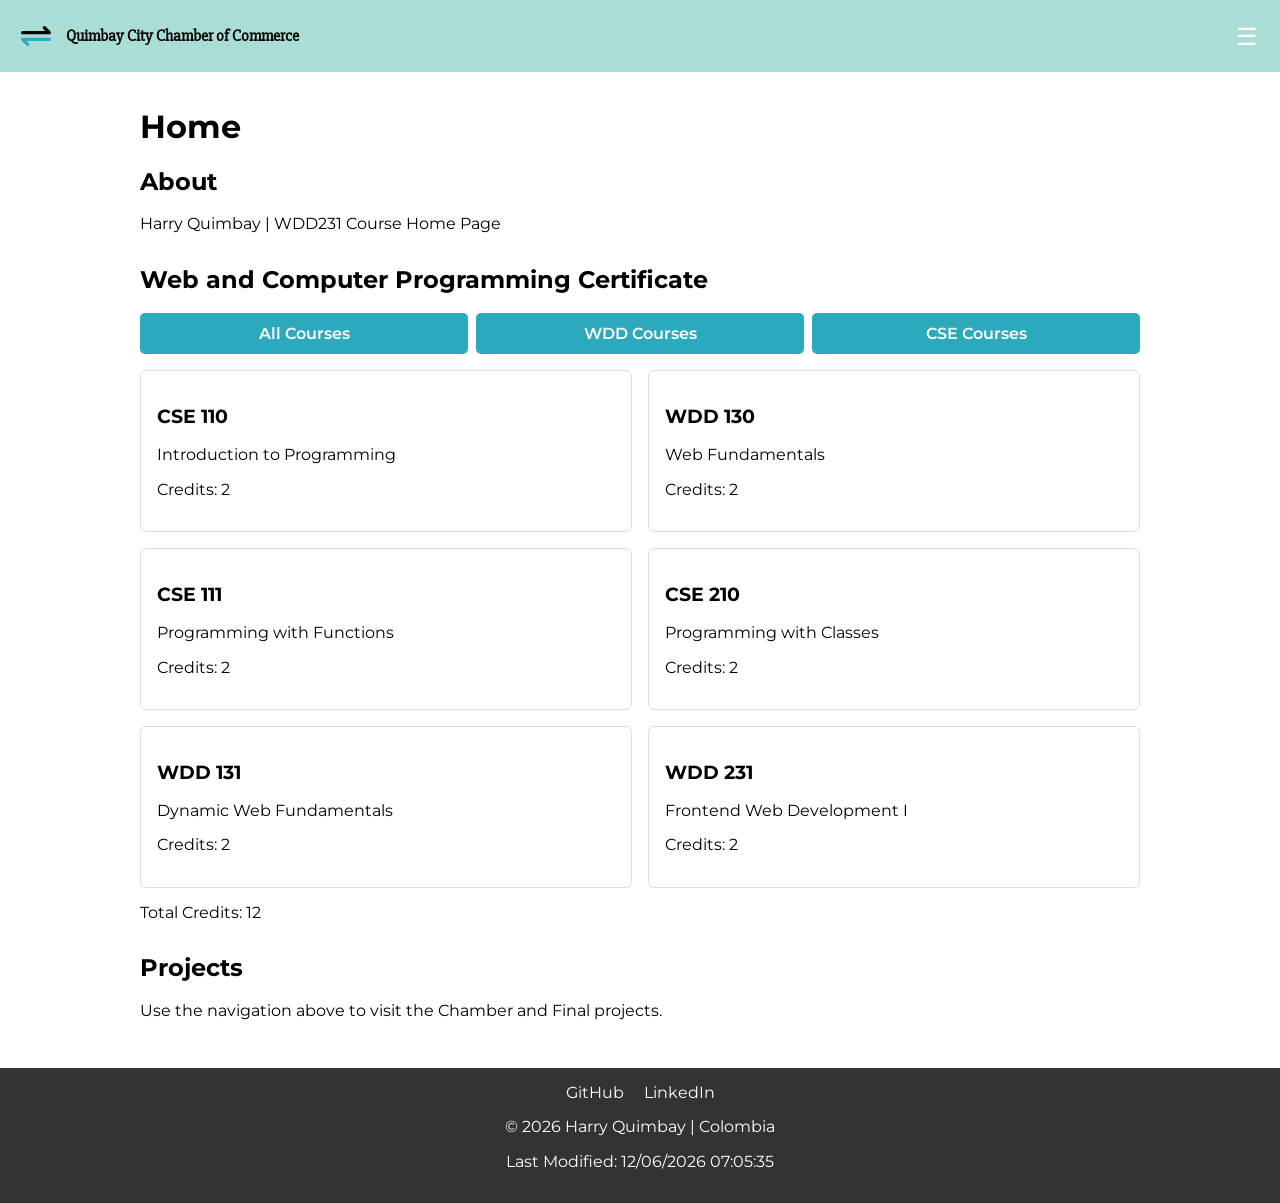
==== chamber/index.html @ 10c4cf37 "folder name" ====
<!DOCTYPE html>
<html lang="en">
<head>

<meta charset="UTF-8">
<meta name="viewport" content="width=device-width, initial-scale=1.0">

<title>WDD231 | Harry Quimbay</title>
<meta name="description" content="WDD231 Course Home Page">
<meta name="author" content="Harry Quimbay">

<link rel="stylesheet" href="styles/normalize.css">
<link rel="stylesheet" href="styles/small.css">
<link rel="stylesheet" href="styles/larger.css">

<link href="https://fonts.googleapis.com/css2?family=Montserrat:wght@400;600&family=Slabo+27px&display=swap" rel="stylesheet">

<script src="scripts/navigation.js" defer></script>
<script src="scripts/date.js" defer></script>
<script src="scripts/course.js" defer></script>

</head>

<body>

<header>

<div class="logo-title">
<img src="images/exchange_logo.svg" alt="Quimbay City Chamber of Commerce" class="logo">
<span>Quimbay City Chamber of Commerce</span>
</div>

<button id="menu" aria-label="Open navigation menu" aria-expanded="false">☰</button>

</header>

<nav id="nav-menu">
    <a href="index.html" class="active">Home</a>
    <a href="chamber/index.html">Chamber</a>
    <a href="final/index.html">Final</a>
</nav>

<main>

<h1>Home</h1>

<section>
<h2>About</h2>
<p>Harry Quimbay | WDD231 Course Home Page</p>
</section>

<section>

<h2>Web and Computer Programming Certificate</h2>

<div class="filters">
<button id="all">All Courses</button>
<button id="wdd">WDD Courses</button>
<button id="cse">CSE Courses</button>
</div>

<div id="course-container"></div>

<p>Total Credits: <span id="total-credits"></span></p>

</section>

<section>

<h2>Projects</h2>
<p>Use the navigation above to visit the Chamber and Final projects.</p>

</section>

</main>

<footer>

<div class="social">

<a href="https://github.com/harryquimbay/wdd231.git" aria-label="Visit my GitHub profile">GitHub</a>
<a href="www.linkedin.com/in/harry-quimbay-37b5351aa" aria-label="Visit my LinkedIn profile">LinkedIn</a>


</div>

<p>© <span id="year"></span> Harry Quimbay | Colombia</p>

<p id="lastModified"></p>

</footer>

</body>
</html>
---- chamber/styles/small.css ----
:root {

--primary-color: #2ca9bc;
--secondary-color: #a9ddd6;
--dark-color: #000000;

--white: #ffffff;
--light-gray: #f4f4f4;
--medium-gray: #6b6b6b;
--dark-gray: #333333;

--background-light: #ffffff;
--background-soft: #f4f4f4;
--background-accent: #a9ddd6;

--text-primary: #000000;
--text-secondary: #333333;
--text-light: #ffffff;

--button-primary: #2ca9bc;
--button-hover: #2393a3;

--border-color: #dddddd;

}


body {
font-family: "Montserrat", sans-serif;
margin: 0;
background: var(--background-light);
color: var(--text-primary);
}

header {
display: flex;
justify-content: space-between;
align-items: center;
padding: 1rem;
background: var(--secondary-color);
color: white;
}

.logo-title {
display: flex;
align-items: center;
gap: 10px;
font-family: "Slabo 27px", serif;
}

.logo-title span {
color: var(--text-primary);
font-weight: 600;
}

.logo {
width: 40px;
}

#menu {
font-size: 1.5rem;
background: none;
border: none;
color: white;
cursor: pointer;
}

nav {
display: none;
flex-direction: column;
background: var(--primary-color);
}

.open {
display: flex;
}

nav a {
padding: 1rem;
text-decoration: none;
color: black;
}

nav a.active {
    background: var(--primary-color);
    color: var(--text-light);
    font-weight: 600;
}

nav a:hover {
background: var(--primary-color);
color: white;
}

.open {
display: flex;
}

main {
padding: 1rem;
}

section {
margin-bottom: 2rem;
}

.filters {
    display: grid;
    grid-template-columns: repeat(3, 1fr);
    gap: 0.5rem;
    margin: 1rem 0;
}

.filters button {
    width: 100%;
    padding: 0.7rem;
    border: none;
    background: var(--primary-color);
    color: var(--text-light);
    cursor: pointer;
    border-radius: 5px;
    font-weight: 600;
}

.filters button:hover {
background: var(--button-hover);
}

.course-card {
    padding: 1rem;
    border: 1px solid var(--border-color);
    border-radius: 6px;
    background: var(--white);
}

.completed {
background: var(--secondary-color);
}

#course-container {
    display: grid;
    grid-template-columns: 1fr;
    gap: 1rem;
}

footer {
text-align: center;
padding: 1rem;
background: var(--dark-gray);
color: white;
}

a:focus,
button:focus {
    outline: 3px solid var(--primary-color);
    outline-offset: 3px;
}


.social a {
margin: 0 .5rem;
color: white;
text-decoration: none;
}
---- chamber/styles/larger.css ----
@media (min-width: 640px) {


main {
    max-width: 1000px;
    margin: auto;
}

#course-container {
    grid-template-columns: repeat(2, 1fr);
    }
}
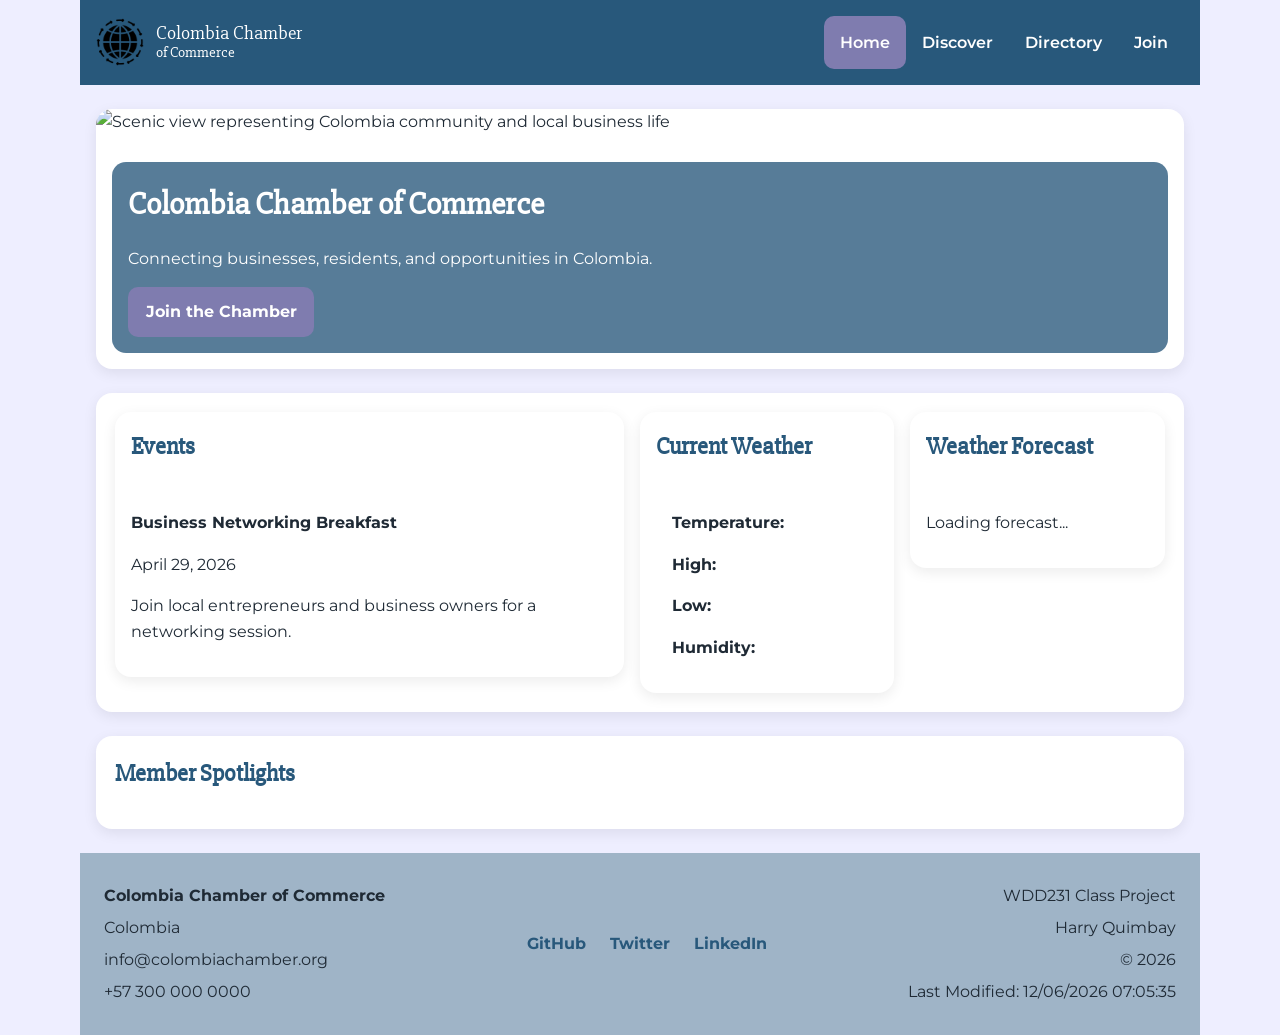
==== commit 099b7e97: "thankyou" ====
--- a/chamber/index.html
+++ b/chamber/index.html
@@ -1,94 +1,125 @@
 <!DOCTYPE html>
 <html lang="en">
 <head>
+    <meta charset="UTF-8">
+    <meta name="viewport" content="width=device-width, initial-scale=1.0">
+    <title>Quimbay Chamber | Home</title>
+    <meta name="description" content="Colombia Chamber of Commerce home page with local events, weather, and business spotlights.">
+    <meta name="author" content="Harry Quimbay">
 
-<meta charset="UTF-8">
-<meta name="viewport" content="width=device-width, initial-scale=1.0">
+    <meta property="og:title" content="Colombia Chamber of Commerce">
+    <meta property="og:description" content="Supporting local business and community growth in Quimbay.">
+    <meta property="og:image" content="images/social-preview.webp">
+    <meta property="og:url" content="https://harryquimbay.github.io/wdd231/chamber/index.html">
 
-<title>WDD231 | Harry Quimbay</title>
-<meta name="description" content="WDD231 Course Home Page">
-<meta name="author" content="Harry Quimbay">
+    <link rel="icon" href="images/favicon.ico">
 
-<link rel="stylesheet" href="styles/normalize.css">
-<link rel="stylesheet" href="styles/small.css">
-<link rel="stylesheet" href="styles/larger.css">
+    <link rel="preconnect" href="https://fonts.googleapis.com">
+    <link rel="preconnect" href="https://fonts.gstatic.com" crossorigin>
+    <link href="https://fonts.googleapis.com/css2?family=Montserrat:wght@400;500;600;700&family=Slabo+27px&display=swap" rel="stylesheet">
 
-<link href="https://fonts.googleapis.com/css2?family=Montserrat:wght@400;600&family=Slabo+27px&display=swap" rel="stylesheet">
+    <link rel="stylesheet" href="styles/chamber-small.css">
+    <link rel="stylesheet" href="styles/chamber-large.css">
 
-<script src="scripts/navigation.js" defer></script>
-<script src="scripts/date.js" defer></script>
-<script src="scripts/course.js" defer></script>
+    <script src="scripts/chamber-navigation.js" defer></script>
+    <script type="module" src="scripts/home.mjs"></script>
+</head>
+<body>
+    <header>
+        <div class="brand">
+            <img src="images/transformacion.webp" alt="Colombia Chamber logo" width="48" height="48">
+            <div class="brand-text">
+                <span class="brand-name">Colombia Chamber</span>
+                <span class="brand-subtitle">of Commerce</span>
+            </div>
+        </div>
 
-</head>
+    <button id="menuButton" aria-label="Open menu"></button>
 
-<body>
-
-<header>
-
-<div class="logo-title">
-<img src="images/exchange_logo.svg" alt="Quimbay City Chamber of Commerce" class="logo">
-<span>Quimbay City Chamber of Commerce</span>
-</div>
-
-<button id="menu" aria-label="Open navigation menu" aria-expanded="false">☰</button>
-
+    <nav id="navMenu">
+        <a href="index.html" class="active">Home</a>
+        <a href="discover.html">Discover</a>
+        <a href="directory.html">Directory</a>
+        <a href="join.html">Join</a>
+    </nav>
 </header>
 
-<nav id="nav-menu">
-    <a href="index.html" class="active">Home</a>
-    <a href="chamber/index.html">Chamber</a>
-    <a href="final/index.html">Final</a>
-</nav>
-
 <main>
-
-<h1>Home</h1>
-
-<section>
-<h2>About</h2>
-<p>Harry Quimbay | WDD231 Course Home Page</p>
+    <section class="hero">
+        <picture>
+            <source media="(min-width: 900px)" srcset="images/colom_market.webp">
+            <source media="(min-width: 600px)" srcset="images/colom_market.webp">
+            <img src="images/colom_market.webp" alt="Scenic view representing Colombia community and local business life">
+        </picture>
+        <div class="hero-content">
+            <h1>Colombia Chamber of Commerce</h1>
+            <p>Connecting businesses, residents, and opportunities in Colombia.</p>
+            <a class="cta-button" href="join.html">Join the Chamber</a>
+        </div>
 </section>
 
-<section>
+    <section class="home-grid">
+        <section class="panel">
+            <h2>Events</h2>
+            <div class="panel-body">
+                <p><strong>Business Networking Breakfast</strong></p>
+                <p>April 29, 2026</p>
+                <p>Join local entrepreneurs and business owners for a networking session.</p>
+            </div>
+        </section>
 
-<h2>Web and Computer Programming Certificate</h2>
+    <section class="panel weather-panel">
+        <h2>Current Weather</h2>
+        <div class="panel-body weather-current">
+            <figure>
+                <img id="weather-icon" src="" alt="">
+                <figcaption id="weather-desc"></figcaption>
+            </figure>
+            <div>
+                <p><strong>Temperature:</strong> <span id="current-temp"></span></p>
+                <p><strong>High:</strong> <span id="high-temp"></span></p>
+                <p><strong>Low:</strong> <span id="low-temp"></span></p>
+                <p><strong>Humidity:</strong> <span id="humidity"></span></p>
+            </div>
+        </div>
+    </section>
 
-<div class="filters">
-<button id="all">All Courses</button>
-<button id="wdd">WDD Courses</button>
-<button id="cse">CSE Courses</button>
-</div>
+        <section class="panel">
+            <h2>Weather Forecast</h2>
+            <div class="panel-body" id="forecast">
+                <p>Loading forecast...</p>
+            </div>
+        </section>
+    </section>
 
-<div id="course-container"></div>
-
-<p>Total Credits: <span id="total-credits"></span></p>
-
-</section>
-
-<section>
-
-<h2>Projects</h2>
-<p>Use the navigation above to visit the Chamber and Final projects.</p>
-
-</section>
-
+    <section class="spotlights-section">
+        <h2>Member Spotlights</h2>
+        <div id="spotlights" class="spotlights-grid"></div>
+    </section>
 </main>
 
 <footer>
+    <div class="footer-container">
+        <div class="footer-left">
+            <p><strong>Colombia Chamber of Commerce</strong></p>
+            <p>Colombia</p>
+            <p>info@colombiachamber.org</p>
+            <p>+57 300 000 0000</p>
+    </div>
 
-<div class="social">
+    <div class="footer-center">
+        <a href="https://github.com/harryquimbay/wdd231/tree/main/chamber" target="_blank" rel="noopener">GitHub</a>
+        <a href="https://twitter.com" target="_blank" rel="noopener">Twitter</a>
+        <a href="https://www.linkedin.com/in/harry-quimbay-37b5351aa" target="_blank" rel="noopener">LinkedIn</a>
+    </div>
 
-<a href="https://github.com/harryquimbay/wdd231.git" aria-label="Visit my GitHub profile">GitHub</a>
-<a href="www.linkedin.com/in/harry-quimbay-37b5351aa" aria-label="Visit my LinkedIn profile">LinkedIn</a>
-
-
-</div>
-
-<p>© <span id="year"></span> Harry Quimbay | Colombia</p>
-
-<p id="lastModified"></p>
-
+        <div class="footer-right">
+            <p>WDD231 Class Project</p>
+            <p>Harry Quimbay</p>
+            <p>&copy; <span id="currentyear"></span></p>
+            <p id="lastModified"></p>
+        </div>
+    </div>
 </footer>
-
 </body>
 </html>
--- a/chamber/styles/chamber-small.css
+++ b/chamber/styles/chamber-small.css
@@ -0,0 +1,600 @@
+:root {
+    --lavender: #EEEEFF;
+    --lavender-grey: #7F7CAF;
+    --powder-blue: #9FB4C7;
+    --baltic-blue: #28587B;
+    --muted-teal: #9FB798;
+    --white: #ffffff;
+    --text-dark: #1f2a35;
+    --shadow: 0 4px 14px rgba(0, 0, 0, 0.08);
+
+    --heading-font: "Slabo 27px", serif;
+    --body-font: "Montserrat", sans-serif;
+}
+
+* {
+    box-sizing: border-box;
+}
+
+html {
+    -webkit-text-size-adjust: 100%;
+}
+
+body {
+    margin: 0;
+    font-family: var(--body-font);
+    background-color: var(--lavender);
+    color: var(--text-dark);
+    line-height: 1.6;
+}
+
+img {
+    display: block;
+    max-width: 100%;
+    height: auto;
+}
+
+header,
+main,
+footer {
+    width: min(100%, 1120px);
+    margin: 0 auto;
+    padding: 1rem;
+}
+
+header {
+    background-color: var(--baltic-blue);
+    color: var(--white);
+    display: grid;
+    grid-template-columns: 1fr auto;
+    align-items: center;
+    gap: 1rem;
+}
+
+.brand {
+    display: flex;
+    align-items: center;
+    gap: 0.75rem;
+}
+
+.brand img {
+    width: 48px;
+    height: 48px;
+    object-fit: contain;
+}
+
+.brand-text {
+    display: flex;
+    flex-direction: column;
+    line-height: 1.1;
+}
+
+.brand-name,
+.brand-subtitle {
+    font-family: var(--heading-font);
+    color: var(--white);
+}
+
+.brand-name {
+    font-size: 1.2rem;
+}
+
+.brand-subtitle {
+    font-size: 0.95rem;
+}
+
+#menuButton {
+    background: none;
+    border: none;
+    color: var(--white);
+    font-size: 2rem;
+    cursor: pointer;
+    padding: 0.25rem 0.5rem;
+}
+
+#menuButton::before {
+    content: "\2630";
+}
+
+#menuButton.open::before {
+    content: "\00D7";
+}
+
+nav {
+    grid-column: 1 / -1;
+    display: none;
+    flex-direction: column;
+}
+
+nav.open {
+    display: flex;
+}
+
+nav a {
+    text-decoration: none;
+    color: var(--white);
+    padding: 0.85rem 1rem;
+    border-top: 1px solid rgba(255, 255, 255, 0.15);
+    font-weight: 600;
+}
+
+nav a:hover,
+nav a.active {
+    background-color: var(--lavender-grey);
+}
+
+main {
+    display: grid;
+    gap: 1.5rem;
+    padding-top: 1.5rem;
+    padding-bottom: 1.5rem;
+}
+
+h1,
+h2,
+h3 {
+    font-family: var(--heading-font);
+    margin-top: 0;
+    color: var(--baltic-blue);
+}
+
+h1 {
+    font-size: 2rem;
+    margin-bottom: 0;
+}
+
+section {
+    background-color: var(--white);
+    border-radius: 16px;
+    padding: 1.2rem;
+    box-shadow: var(--shadow);
+}
+
+.directory-controls,
+.intro-card,
+.directory-section {
+    background-color: var(--white);
+}
+
+.view-buttons {
+    display: flex;
+    flex-wrap: wrap;
+    gap: 0.75rem;
+    margin-top: 0.5rem;
+}
+
+.view-buttons button {
+    font-family: var(--body-font);
+    font-size: 0.95rem;
+    font-weight: 600;
+    padding: 0.75rem 1.1rem;
+    border: 2px solid var(--baltic-blue);
+    background-color: var(--lavender);
+    color: var(--baltic-blue);
+    border-radius: 12px;
+    cursor: pointer;
+    transition: 0.2s ease;
+}
+
+.view-buttons button:hover,
+.view-buttons button.active {
+    background-color: var(--baltic-blue);
+    color: var(--white);
+}
+
+.members-grid {
+    display: grid;
+    grid-template-columns: 1fr;
+    gap: 1rem;
+}
+
+.member-card {
+    background-color: var(--white);
+    border-radius: 14px;
+    box-shadow: var(--shadow);
+    border-top: 7px solid var(--baltic-blue);
+    overflow: hidden;
+    text-align: center;
+    padding: 1rem;
+}
+
+.member-card img {
+    width: 120px;
+    height: 120px;
+    object-fit: contain;
+    margin: 0 auto 1rem;
+    background-color: var(--lavender);
+    border-radius: 12px;
+    padding: 0.5rem;
+}
+
+.member-card h3 {
+    margin-bottom: 0.5rem;
+    font-size: 1.45rem;
+}
+
+.member-card p {
+    margin: 0.35rem 0;
+}
+
+.member-card a {
+    color: var(--baltic-blue);
+    font-weight: 600;
+    word-break: break-word;
+}
+
+.members-list {
+    display: grid;
+    gap: 1rem;
+}
+
+.members-list .member-card {
+    text-align: left;
+}
+
+.members-list .member-card img {
+    margin: 0 0 1rem 0;
+}
+
+footer {
+    background-color: var(--powder-blue);
+    color: var(--text-dark);
+}
+
+.footer-top {
+    display: grid;
+    gap: 1rem;
+    margin-bottom: 1rem;
+}
+
+.socials {
+    display: flex;
+    justify-content: center;
+    flex-wrap: wrap;
+    gap: 1rem;
+}
+
+.socials a {
+    text-decoration: none;
+    color: var(--baltic-blue);
+    font-weight: 600;
+}
+
+.socials a:hover {
+    color: var(--lavender-grey);
+}
+
+footer p {
+    margin: 0.4rem 0;
+}
+
+.visually-hidden {
+    position: absolute;
+    width: 1px;
+    height: 1px;
+    padding: 0;
+    margin: -1px;
+    overflow: hidden;
+    clip: rect(0, 0, 0, 0);
+    white-space: nowrap;
+    border: 0;
+}
+
+
+
+/*footer*/
+
+
+footer {
+    background-color: var(--powder-blue);
+    padding: 1.5rem;
+}
+
+.footer-container {
+    display: flex;
+    flex-direction: column;
+    gap: 1.5rem;
+    text-align: center;
+}
+
+/* Center icons */
+.footer-center {
+    display: flex;
+    justify-content: center;
+    gap: 1.5rem;
+}
+
+.footer-center a {
+    text-decoration: none;
+    font-weight: bold;
+    color: var(--baltic-blue);
+}
+
+/* Desktop layout */
+@media (min-width: 768px) {
+    .footer-container {
+        flex-direction: row;
+        justify-content: space-between;
+        align-items: center;
+        text-align: left;
+}
+
+.footer-center {
+    justify-content: center;
+}
+
+.footer-right {
+    text-align: right;
+    }
+}
+
+
+
+
+
+
+.hero {
+    position: relative;
+    overflow: hidden;
+    padding: 0;
+}
+
+.hero img {
+    width: 100%;
+    min-height: 260px;
+    object-fit: cover;
+}
+
+.hero-content {
+    position: absolute;
+    inset: auto 1rem 1rem 1rem;
+    background: rgba(40, 88, 123, 0.78);
+    color: white;
+    padding: 1rem;
+    border-radius: 14px;
+}
+
+.hero-content h1 {
+    color: white;
+    margin-bottom: 0.5rem;
+}
+
+.cta-button {
+    display: inline-block;
+    text-decoration: none;
+    background-color: var(--lavender-grey);
+    color: white;
+    padding: 0.75rem 1.1rem;
+    border-radius: 10px;
+    font-weight: 700;
+}
+
+.home-grid,
+.discover-grid,
+.join-grid,
+.spotlights-grid {
+    display: grid;
+    gap: 1rem;
+}
+
+.panel {
+    background-color: var(--white);
+    border-radius: 16px;
+    padding: 1rem;
+    box-shadow: var(--shadow);
+}
+
+.panel-body {
+    padding-top: 0.5rem;
+}
+
+.weather-current {
+    display: grid;
+    gap: 1rem;
+}
+
+.weather-current figure {
+    margin: 0;
+    text-align: center;
+}
+
+.spotlights-section h2 {
+    margin-bottom: 1rem;
+}
+
+.discover-gallery {
+    display: grid;
+    gap: 1rem;
+}
+
+.discover-gallery figure {
+    margin: 0;
+    background-color: var(--white);
+    border-radius: 14px;
+    overflow: hidden;
+    box-shadow: var(--shadow);
+}
+
+.discover-gallery figcaption {
+    padding: 0.75rem 1rem;
+    font-weight: 600;
+}
+
+.visit-message {
+    background-color: var(--muted-teal);
+}
+
+.join-form {
+    display: grid;
+    gap: 1rem;
+}
+
+.join-form label {
+    display: grid;
+    gap: 0.35rem;
+    font-weight: 600;
+}
+
+.join-form input,
+.join-form select,
+.join-form textarea {
+    width: 100%;
+    padding: 0.75rem;
+    border: 1px solid var(--powder-blue);
+    border-radius: 10px;
+    font: inherit;
+}
+
+.join-form input[type="submit"] {
+    background-color: var(--baltic-blue);
+    color: white;
+    border: none;
+    cursor: pointer;
+    font-weight: 700;
+}
+
+.join-form input[type="submit"]:hover {
+    background-color: var(--lavender-grey);
+}
+
+
+
+
+
+.join-layout {
+    display: grid;
+    gap: 1.5rem;
+}
+
+.join-form-section,
+.membership-cards,
+.thankyou-panel {
+    background-color: var(--white);
+    border-radius: 16px;
+    padding: 1.25rem;
+    box-shadow: var(--shadow);
+}
+
+.join-form {
+    display: grid;
+    gap: 1rem;
+}
+
+.join-form label {
+    display: grid;
+    gap: 0.35rem;
+    font-weight: 600;
+}
+
+.join-form input,
+.join-form select,
+.join-form textarea {
+    width: 100%;
+    padding: 0.8rem;
+    border: 1px solid var(--powder-blue);
+    border-radius: 10px;
+    font: inherit;
+}
+
+.join-form input[type="submit"] {
+    background-color: var(--baltic-blue);
+    color: var(--white);
+    border: none;
+    cursor: pointer;
+    font-weight: 700;
+}
+
+.join-form input[type="submit"]:hover {
+    background-color: var(--lavender-grey);
+}
+
+.membership-cards {
+    display: grid;
+    gap: 1rem;
+}
+
+.membership-card {
+    background-color: var(--lavender);
+    border-left: 6px solid var(--baltic-blue);
+    border-radius: 12px;
+    padding: 1rem;
+}
+
+.membership-card h3 {
+    margin-bottom: 0.5rem;
+}
+
+.modal-link {
+    margin-top: 0.5rem;
+    background-color: var(--baltic-blue);
+    color: var(--white);
+    border: none;
+    border-radius: 10px;
+    padding: 0.7rem 1rem;
+    cursor: pointer;
+    font: inherit;
+    font-weight: 600;
+}
+
+.modal-link:hover,
+.close-modal:hover {
+    background-color: var(--lavender-grey);
+}
+
+.card-animate {
+    opacity: 0;
+    transform: translateY(20px);
+    animation: fadeInUp 0.8s ease forwards;
+}
+
+.card-animate:nth-of-type(1) {
+    animation-delay: 0.1s;
+}
+
+.card-animate:nth-of-type(2) {
+    animation-delay: 0.25s;
+}
+
+.card-animate:nth-of-type(3) {
+    animation-delay: 0.4s;
+}
+
+.card-animate:nth-of-type(4) {
+    animation-delay: 0.55s;
+}
+
+@keyframes fadeInUp {
+    to {
+        opacity: 1;
+        transform: translateY(0);
+    }
+}
+
+dialog {
+    border: none;
+    border-radius: 14px;
+    padding: 1.5rem;
+    max-width: 500px;
+    width: 90%;
+    box-shadow: var(--shadow);
+}
+
+dialog::backdrop {
+    background: rgba(0, 0, 0, 0.45);
+}
+
+.close-modal {
+    margin-top: 1rem;
+    background-color: var(--baltic-blue);
+    color: var(--white);
+    border: none;
+    border-radius: 10px;
+    padding: 0.7rem 1rem;
+    cursor: pointer;
+}
+
+.submitted-info {
+    margin: 1.5rem 0;
+    display: grid;
+    gap: 0.5rem;
+}
--- a/chamber/styles/chamber-large.css
+++ b/chamber/styles/chamber-large.css
@@ -0,0 +1,90 @@
+@media (min-width: 700px) {
+    #menuButton {
+        display: none;
+}
+
+nav {
+    display: flex;
+    flex-direction: row;
+    justify-content: flex-end;
+    grid-column: auto;
+}
+
+nav a {
+    border-top: none;
+    border-radius: 10px;
+}
+
+.members-grid {
+    grid-template-columns: repeat(2, 1fr);
+}
+
+.footer-top {
+    grid-template-columns: 1fr 1fr;
+    align-items: center;
+    }
+}
+
+@media (min-width: 1000px) {
+    header {
+        grid-template-columns: auto 1fr;
+}
+
+.members-grid {
+    grid-template-columns: repeat(3, 1fr);
+}
+
+.members-list .member-card {
+    display: grid;
+    grid-template-columns: 160px 1fr;
+    gap: 1rem;
+    align-items: center;
+}
+
+.members-list .member-card img {
+    width: 140px;
+    height: 140px;
+    margin: 0;
+    }
+}
+
+
+
+
+@media (min-width: 800px) {
+    .home-grid {
+    grid-template-columns: 2fr 1fr 1fr;
+    align-items: start;
+}
+
+    .spotlights-grid,
+    .discover-grid,
+    .join-grid {
+        grid-template-columns: repeat(2, 1fr);
+}
+
+    .weather-current {
+        grid-template-columns: auto 1fr;
+        align-items: center;
+    }
+}
+
+@media (min-width: 1100px) {
+    .spotlights-grid {
+        grid-template-columns: repeat(3, 1fr);
+    }
+
+.discover-gallery {
+    grid-template-columns: repeat(2, 1fr);
+    }
+}
+
+
+
+
+@media (min-width: 900px) {
+    .join-layout {
+        grid-template-columns: 2fr 1fr;
+        align-items: start;
+    }
+}
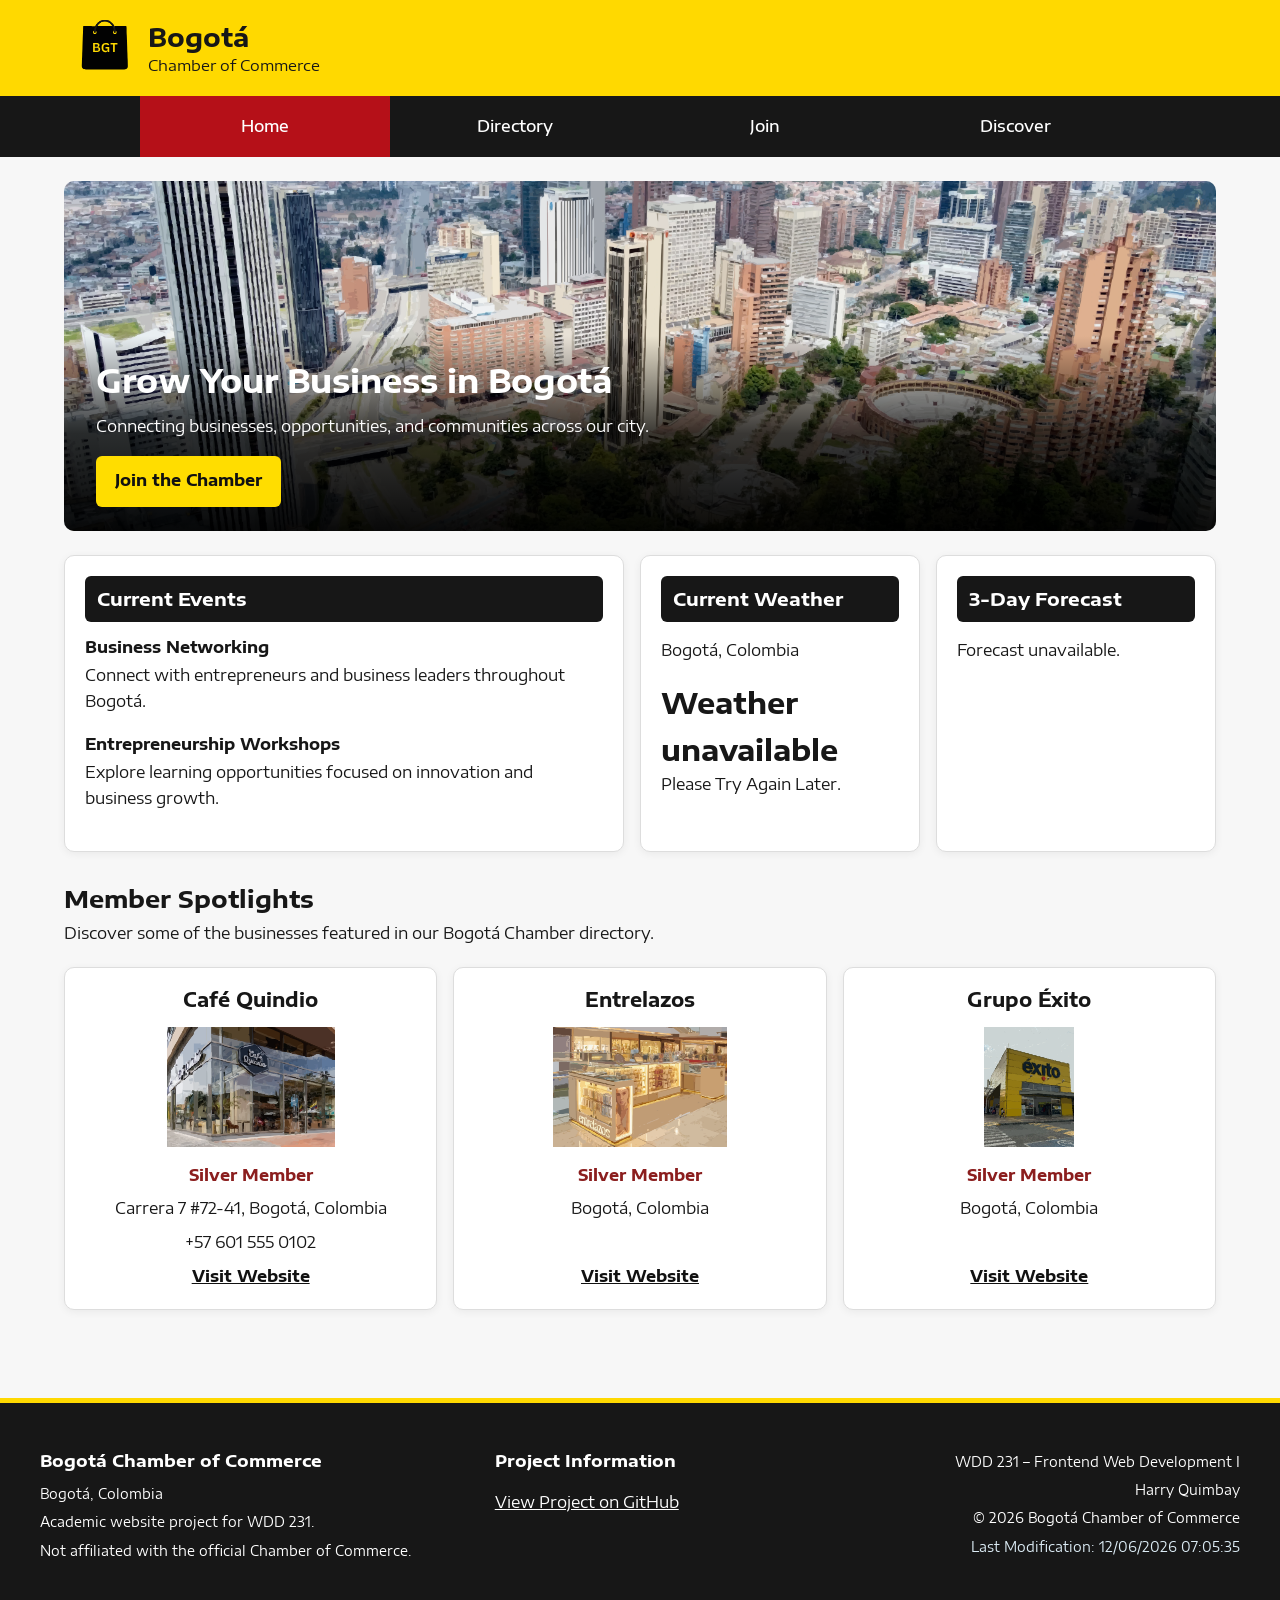
==== commit 943fac80: "Complete w3 fix foler" ====
--- a/chamber/index.html
+++ b/chamber/index.html
@@ -1,125 +1,203 @@
+
 <!DOCTYPE html>
 <html lang="en">
 <head>
     <meta charset="UTF-8">
     <meta name="viewport" content="width=device-width, initial-scale=1.0">
-    <title>Quimbay Chamber | Home</title>
-    <meta name="description" content="Colombia Chamber of Commerce home page with local events, weather, and business spotlights.">
+
+    <title>Home | Bogotá Chamber of Commerce</title>
+
+    <meta name="description"
+            content="Explore the Bogotá Chamber of Commerce student project. Discover local businesses, events, weather, and membership opportunities.">
     <meta name="author" content="Harry Quimbay">
 
-    <meta property="og:title" content="Colombia Chamber of Commerce">
-    <meta property="og:description" content="Supporting local business and community growth in Quimbay.">
-    <meta property="og:image" content="images/social-preview.webp">
-    <meta property="og:url" content="https://harryquimbay.github.io/wdd231/chamber/index.html">
-
-    <link rel="icon" href="images/favicon.ico">
+    <meta property="og:title"
+            content="Home | Bogotá Chamber of Commerce">
+    <meta property="og:type" content="website">
+    <meta property="og:description"
+            content="Connect with Bogotá businesses, discover events, and explore membership opportunities.">
+    <meta property="og:image"
+            content="https://harryquimbay.github.io/wdd231/chamber/images/bogota-og.jpg">
+    <meta property="og:url"
+            content="https://harryquimbay.github.io/wdd231/chamber/index.html">
+
+    <link rel="icon"
+            href="images/bgt_favicon.svg"
+            type="image/svg+xml">
 
     <link rel="preconnect" href="https://fonts.googleapis.com">
-    <link rel="preconnect" href="https://fonts.gstatic.com" crossorigin>
-    <link href="https://fonts.googleapis.com/css2?family=Montserrat:wght@400;500;600;700&family=Slabo+27px&display=swap" rel="stylesheet">
-
-    <link rel="stylesheet" href="styles/chamber-small.css">
-    <link rel="stylesheet" href="styles/chamber-large.css">
-
-    <script src="scripts/chamber-navigation.js" defer></script>
-    <script type="module" src="scripts/home.mjs"></script>
+    <link rel="preconnect"
+            href="https://fonts.gstatic.com"
+            crossorigin>
+    <link href="https://fonts.googleapis.com/css2?family=Encode+Sans+Expanded:wght@400;500;600;700&amp;display=swap"
+            rel="stylesheet">
+
+    <link rel="stylesheet" href="styles/normalize.css">
+    <link rel="stylesheet" href="styles/small.css">
+    <link rel="stylesheet" href="styles/larger.css">
+
+    <script src="scripts/navigation.js" defer></script>
+    <script src="scripts/dates.js" defer></script>
+    <script src="scripts/weather.js" defer></script>
+    <script src="scripts/spotlights.js" defer></script>
 </head>
+
 <body>
-    <header>
-        <div class="brand">
-            <img src="images/transformacion.webp" alt="Colombia Chamber logo" width="48" height="48">
-            <div class="brand-text">
-                <span class="brand-name">Colombia Chamber</span>
-                <span class="brand-subtitle">of Commerce</span>
-            </div>
+    <header class="site-header">
+        <div class="header-content">
+            <a class="branding"
+                href="index.html"
+                aria-label="Bogotá Chamber of Commerce home">
+
+                <img src="images/bgt_logo.svg"
+                        alt="Bogotá Chamber of Commerce logo"
+                        width="60"
+                        height="60">
+
+                <span class="brand-text">
+                    <strong>Bogotá</strong>
+                    <span>Chamber of Commerce</span>
+                </span>
+            </a>
+
+            <button id="menu"
+                    type="button"
+                    aria-label="Open navigation menu"
+                    aria-expanded="false"
+                    aria-controls="navigation">
+                ☰
+            </button>
         </div>
 
-    <button id="menuButton" aria-label="Open menu"></button>
-
-    <nav id="navMenu">
-        <a href="index.html" class="active">Home</a>
-        <a href="discover.html">Discover</a>
-        <a href="directory.html">Directory</a>
-        <a href="join.html">Join</a>
-    </nav>
-</header>
-
-<main>
-    <section class="hero">
-        <picture>
-            <source media="(min-width: 900px)" srcset="images/colom_market.webp">
-            <source media="(min-width: 600px)" srcset="images/colom_market.webp">
-            <img src="images/colom_market.webp" alt="Scenic view representing Colombia community and local business life">
-        </picture>
-        <div class="hero-content">
-            <h1>Colombia Chamber of Commerce</h1>
-            <p>Connecting businesses, residents, and opportunities in Colombia.</p>
-            <a class="cta-button" href="join.html">Join the Chamber</a>
+        <nav id="navigation" aria-label="Main navigation">
+            <a href="index.html"
+                class="active"
+                aria-current="page">Home</a>
+            <a href="directory.html">Directory</a>
+            <a href="join.html">Join</a>
+            <a href="discover.html">Discover</a>
+        </nav>
+    </header>
+
+    <main class="home-main">
+        <section class="hero" aria-label="Welcome to Bogotá">
+            <img src="images/bgta_hero.webp"
+                    alt="Panoramic view of Bogotá, Colombia"
+                    width="1200"
+                    height="600"
+                    fetchpriority="high">
+
+            <div class="hero-content">
+                <h1>Grow Your Business in Bogotá</h1>
+                <p>
+                    Connecting businesses, opportunities,
+                    and communities across our city.
+                </p>
+                <a href="join.html" class="hero-cta">
+                    Join the Chamber
+                </a>
+            </div>
+        </section>
+
+        <section class="home-information"
+                    aria-label="Chamber news and weather">
+
+            <div class="events-panel">
+                <h2>Current Events</h2>
+
+                <article class="event-item">
+                    <h3>Business Networking</h3>
+                    <p>
+                        Connect with entrepreneurs and business
+                        leaders throughout Bogotá.
+                    </p>
+                </article>
+
+                <article class="event-item">
+                    <h3>Entrepreneurship Workshops</h3>
+                    <p>
+                        Explore learning opportunities focused
+                        on innovation and business growth.
+                    </p>
+                </article>
+            </div>
+
+            <div class="weather-panel">
+                <h2>Current Weather</h2>
+                <p class="weather-location">Bogotá, Colombia</p>
+
+                <div class="current-weather">
+                    <img id="weather-icon"
+                            src="images/bgt_view.svg"
+                            alt=""
+                            width="64"
+                            height="64"
+                            hidden>
+
+                    <p id="current-temp">Loading weather...</p>
+                    <p id="weather-description"></p>
+                </div>
+            </div>
+
+            <div class="forecast-panel">
+                <h2>3-Day Forecast</h2>
+
+                <div id="forecast">
+                    <p>Loading forecast...</p>
+                </div>
+            </div>
+        </section>
+
+        <section class="spotlights-section"
+                    aria-labelledby="spotlights-heading">
+
+            <h2 id="spotlights-heading">Member Spotlights</h2>
+
+            <p class="spotlights-intro">
+                Discover some of the businesses featured
+                in our Bogotá Chamber directory.
+            </p>
+
+            <div id="spotlights" class="spotlights-grid"
+                    aria-live="polite">
+                <p>Loading featured businesses...</p>
+            </div>
+        </section>
+    </main>
+
+    <footer class="site-footer">
+        <div class="footer-content">
+
+            <div class="footer-contact">
+                <h2>Bogotá Chamber of Commerce</h2>
+                <p>Bogotá, Colombia</p>
+                <p>Academic website project for WDD 231.</p>
+                <p>
+                    Not affiliated with the official
+                    Chamber of Commerce.
+                </p>
+            </div>
+
+            <div class="footer-social">
+                <h2>Project Information</h2>
+                <a href="https://github.com/harryquimbay/wdd231"
+                    target="_blank"
+                    rel="noopener noreferrer">
+                    View Project on GitHub
+                </a>
+            </div>
+
+            <div class="footer-development">
+                <p>WDD 231 – Frontend Web Development I</p>
+                <p>Harry Quimbay</p>
+                <p>
+                    &copy; <span id="currentyear"></span>
+                    Bogotá Chamber of Commerce
+                </p>
+                <p id="lastModified"></p>
+            </div>
         </div>
-</section>
-
-    <section class="home-grid">
-        <section class="panel">
-            <h2>Events</h2>
-            <div class="panel-body">
-                <p><strong>Business Networking Breakfast</strong></p>
-                <p>April 29, 2026</p>
-                <p>Join local entrepreneurs and business owners for a networking session.</p>
-            </div>
-        </section>
-
-    <section class="panel weather-panel">
-        <h2>Current Weather</h2>
-        <div class="panel-body weather-current">
-            <figure>
-                <img id="weather-icon" src="" alt="">
-                <figcaption id="weather-desc"></figcaption>
-            </figure>
-            <div>
-                <p><strong>Temperature:</strong> <span id="current-temp"></span></p>
-                <p><strong>High:</strong> <span id="high-temp"></span></p>
-                <p><strong>Low:</strong> <span id="low-temp"></span></p>
-                <p><strong>Humidity:</strong> <span id="humidity"></span></p>
-            </div>
-        </div>
-    </section>
-
-        <section class="panel">
-            <h2>Weather Forecast</h2>
-            <div class="panel-body" id="forecast">
-                <p>Loading forecast...</p>
-            </div>
-        </section>
-    </section>
-
-    <section class="spotlights-section">
-        <h2>Member Spotlights</h2>
-        <div id="spotlights" class="spotlights-grid"></div>
-    </section>
-</main>
-
-<footer>
-    <div class="footer-container">
-        <div class="footer-left">
-            <p><strong>Colombia Chamber of Commerce</strong></p>
-            <p>Colombia</p>
-            <p>info@colombiachamber.org</p>
-            <p>+57 300 000 0000</p>
-    </div>
-
-    <div class="footer-center">
-        <a href="https://github.com/harryquimbay/wdd231/tree/main/chamber" target="_blank" rel="noopener">GitHub</a>
-        <a href="https://twitter.com" target="_blank" rel="noopener">Twitter</a>
-        <a href="https://www.linkedin.com/in/harry-quimbay-37b5351aa" target="_blank" rel="noopener">LinkedIn</a>
-    </div>
-
-        <div class="footer-right">
-            <p>WDD231 Class Project</p>
-            <p>Harry Quimbay</p>
-            <p>&copy; <span id="currentyear"></span></p>
-            <p id="lastModified"></p>
-        </div>
-    </div>
-</footer>
+    </footer>
 </body>
-</html>+</html>
+
--- a/chamber/styles/small.css
+++ b/chamber/styles/small.css
@@ -0,0 +1,581 @@
+
+:root {
+    --primary: #171717;
+    --secondary: #b51018;
+    --bogota-red: #da121a;
+    --accent: #ffd900;
+    --bogota-blue: #0072bc;
+    --background: #f7f7f7;
+    --surface: #ffffff;
+    --text: #171717;
+    --muted: #444444;
+    --border: #d6d6d6;
+    --light-blue: #fff4c2;
+}
+
+body {
+    font-family: "Encode Sans Expanded", Arial, sans-serif;
+    background-color: var(--background);
+    color: var(--text);
+    line-height: 1.6;
+}
+
+.site-header {
+    background-color: var(--accent);
+    color: var(--text);
+}
+
+.header-content {
+    display: flex;
+    align-items: center;
+    justify-content: space-between;
+    gap: 1rem;
+    padding: 0.85rem 1rem;
+}
+
+.branding {
+    display: flex;
+    align-items: center;
+    gap: 0.75rem;
+    min-width: 0;
+    color: var(--text);
+    text-decoration: none;
+}
+
+.branding img {
+    display: block;
+    width: 48px;
+    height: 48px;
+    flex-shrink: 0;
+    object-fit: contain;
+}
+
+.brand-text {
+    display: flex;
+    flex-direction: column;
+    min-width: 0;
+    line-height: 1.3;
+}
+
+.brand-text strong {
+    font-size: clamp(1rem, 4vw, 1.25rem);
+    font-weight: 700;
+}
+
+.brand-text span {
+    font-size: clamp(0.65rem, 2.5vw, 0.85rem);
+}
+
+#menu {
+    display: block;
+    flex-shrink: 0;
+    padding: 0.35rem 0.7rem;
+    border: 1px solid var(--primary);
+    border-radius: 5px;
+    background-color: transparent;
+    color: var(--primary);
+    font-size: 1.5rem;
+    line-height: 1.3;
+}
+
+#menu:hover,
+#menu:focus-visible {
+    background-color: var(--primary);
+    color: var(--surface);
+}
+
+#navigation {
+    display: none;
+    flex-direction: column;
+    background-color: var(--primary);
+}
+
+#navigation.open {
+    display: flex;
+}
+
+#navigation a {
+    display: block;
+    padding: 0.9rem 1rem;
+    color: var(--surface);
+    text-align: center;
+    text-decoration: none;
+    font-weight: 500;
+}
+
+#navigation a:hover,
+#navigation a:focus-visible,
+#navigation a.active {
+    background-color: var(--secondary);
+    color: var(--surface);
+}
+
+main {
+    width: 100%;
+    max-width: 1200px;
+    margin: 0 auto;
+    padding: 1.5rem 1rem;
+}
+
+.directory-intro {
+    padding: 1.5rem;
+    border-radius: 8px;
+    background-color: var(--surface);
+    border-top: 5px solid var(--accent);
+    box-shadow: 0 2px 8px rgba(0, 0, 0, 0.06);
+}
+
+.directory-intro h1 {
+    margin-bottom: 0.75rem;
+    color: var(--primary);
+    font-size: clamp(1.6rem, 5vw, 2.3rem);
+}
+
+.directory-intro p {
+    max-width: 70ch;
+    color: var(--muted);
+}
+
+.directory-section {
+    margin-top: 1.5rem;
+}
+
+.directory-toolbar {
+    display: flex;
+    flex-direction: column;
+    align-items: flex-start;
+    gap: 1rem;
+    margin-bottom: 1.5rem;
+}
+
+.directory-toolbar h2 {
+    color: var(--primary);
+    font-size: 1.5rem;
+}
+
+.view-controls {
+    display: flex;
+    flex-wrap: wrap;
+    gap: 0.75rem;
+}
+
+.view-controls button {
+    padding: 0.7rem 1rem;
+    border: 2px solid var(--primary);
+    border-radius: 5px;
+    background-color: var(--surface);
+    color: var(--primary);
+    font-size: 0.9rem;
+    font-weight: 600;
+    transition: background-color 0.2s ease;
+}
+
+.view-controls button:hover,
+.view-controls button:focus-visible {
+    background-color: var(--light-blue);
+}
+
+.view-controls button[aria-pressed="true"] {
+    background-color: var(--primary);
+    color: var(--surface);
+}
+
+#members {
+    min-width: 0;
+}
+
+.members-grid {
+    display: grid;
+    grid-template-columns: minmax(0, 1fr);
+    gap: 1.25rem;
+}
+
+.member-card {
+    min-width: 0;
+    overflow: hidden;
+    border: 1px solid var(--border);
+    border-radius: 8px;
+    background-color: var(--surface);
+    box-shadow: 0 2px 8px rgba(0, 0, 0, 0.06);
+}
+
+.member-card img {
+    display: block;
+    width: 100%;
+    height: 180px;
+    object-fit: contain;
+    padding: 1rem;
+    background-color: var(--light-blue);
+}
+
+.member-info {
+    display: flex;
+    flex-direction: column;
+    gap: 0.6rem;
+    padding: 1.25rem;
+}
+
+.member-info h3 {
+    color: var(--primary);
+    font-size: 1.15rem;
+}
+
+.member-info p {
+    color: var(--muted);
+    font-size: 0.9rem;
+}
+
+.member-info a {
+    color: #a10d14;
+    font-weight: 600;
+    overflow-wrap: anywhere;
+    text-decoration: underline;
+}
+
+.member-info a:hover,
+.member-info a:focus-visible {
+    color: var(--primary);
+}
+
+.membership-level {
+    align-self: flex-start;
+    padding: 0.3rem 0.7rem;
+    border-radius: 4px;
+    background-color: var(--light-blue);
+    color: var(--primary);
+    font-size: 0.8rem;
+    font-weight: 700;
+}
+
+.membership-level.gold {
+    background-color: #f6e8b5;
+    color: #654700;
+}
+
+.membership-level.silver {
+    background-color: #e0e5eb;
+    color: #334155;
+}
+
+.membership-level.member {
+    background-color: #dcefe4;
+    color: #205339;
+}
+
+.members-list {
+    display: flex;
+    flex-direction: column;
+    gap: 0.75rem;
+}
+
+.members-list .member-card {
+    display: block;
+    padding: 0.25rem;
+}
+
+.members-list .member-card img {
+    display: none;
+}
+
+.members-list .member-info {
+    padding: 1rem;
+}
+
+.members-list .member-info h3 {
+    font-size: 1.05rem;
+}
+
+.site-footer {
+    margin-top: 2rem;
+    padding: 2rem 1rem;
+    background-color: var(--primary);
+    color: var(--surface);
+    border-top: 5px solid var(--accent);
+}
+
+.footer-content {
+    display: grid;
+    grid-template-columns: minmax(0, 1fr);
+    gap: 2rem;
+    max-width: 1200px;
+    margin: 0 auto;
+}
+
+.site-footer h2 {
+    margin-bottom: 0.75rem;
+    font-size: 1.05rem;
+}
+
+.site-footer p {
+    margin-bottom: 0.4rem;
+    font-size: 0.85rem;
+}
+
+.site-footer a {
+    color: var(--surface);
+    text-decoration: underline;
+    overflow-wrap: anywhere;
+}
+
+.site-footer a:hover,
+.site-footer a:focus-visible {
+    color: #fff4c2;
+}
+
+.footer-social {
+    display: flex;
+    flex-direction: column;
+    align-items: flex-start;
+    gap: 0.4rem;
+}
+
+.footer-development {
+    font-size: 0.85rem;
+}
+
+#lastModified {
+    color: #dcecf5;
+}
+
+@media (prefers-reduced-motion: reduce) {
+    .view-controls button {
+        transition: none;
+    }
+}
+
+.current-weather img {
+    display: block;
+    width: 80px;
+    height: 80px;
+    background-color: #333333;
+    border-radius: 12px;
+    padding: 8px;
+    object-fit: contain;
+}
+
+.current-weather img[hidden] {
+    display: none;
+}
+
+
+/* Chamber Home Page */
+
+.home-main {
+    width: 100%;
+    max-width: 1200px;
+    margin: 0 auto;
+    padding: 1rem;
+}
+
+.hero {
+    position: relative;
+    overflow: hidden;
+    border-radius: 10px;
+    margin-bottom: 1.5rem;
+}
+
+.hero > img {
+    display: block;
+    width: 100%;
+    height: 260px;
+    object-fit: cover;
+    object-position: center;
+}
+
+.hero-content {
+    padding: 1.25rem;
+    background-color: #171717;
+    color: #ffffff;
+}
+
+.hero-content h1 {
+    font-size: 1.6rem;
+    line-height: 1.3;
+    margin: 0 0 0.75rem;
+}
+
+.hero-content p {
+    line-height: 1.6;
+    margin-bottom: 1rem;
+}
+
+.hero-cta {
+    display: inline-block;
+    background-color: #ffdd00;
+    color: #111111;
+    padding: 0.8rem 1.2rem;
+    border-radius: 6px;
+    font-weight: 700;
+    text-decoration: none;
+}
+
+.hero-cta:hover {
+    background-color: #f5c400;
+}
+
+.home-information {
+    display: grid;
+    grid-template-columns: 1fr;
+    gap: 1rem;
+    margin-bottom: 2rem;
+}
+
+.events-panel,
+.weather-panel,
+.forecast-panel {
+    background-color: #ffffff;
+    border: 1px solid #dddddd;
+    border-radius: 10px;
+    padding: 1.25rem;
+    box-shadow: 0 2px 8px rgba(0, 0, 0, 0.06);
+}
+
+.home-information h2 {
+    background-color: #171717;
+    color: #ffffff;
+    font-size: 1.15rem;
+    padding: 0.75rem;
+    border-radius: 6px;
+    margin: 0 0 1rem;
+}
+
+.event-item {
+    margin-bottom: 1.25rem;
+}
+
+.event-item h3 {
+    font-size: 1rem;
+    margin-bottom: 0.4rem;
+}
+
+.event-item p,
+.weather-panel p,
+.forecast-panel p {
+    line-height: 1.6;
+}
+
+.current-weather {
+    margin-top: 1rem;
+}
+
+.current-weather img {
+    display: block;
+    width: 80px;
+    height: 80px;
+    background-color: #333333;
+    border-radius: 12px;
+    padding: 8px;
+    object-fit: contain;
+}
+
+.current-weather img[hidden] {
+    display: none;
+}
+
+#current-temp {
+    font-size: 1.8rem;
+    font-weight: 700;
+    margin-top: 0.75rem;
+}
+
+#weather-description {
+    text-transform: capitalize;
+}
+
+.forecast-day {
+    display: flex;
+    justify-content: space-between;
+    gap: 1rem;
+    padding: 0.75rem 0;
+    border-bottom: 1px solid #dddddd;
+}
+
+.spotlights-section {
+    margin-bottom: 2rem;
+}
+
+.spotlights-section > h2 {
+    font-size: 1.5rem;
+    margin-bottom: 0.5rem;
+}
+
+.spotlights-intro {
+    margin-bottom: 1.25rem;
+    line-height: 1.6;
+}
+
+.spotlights-grid {
+    display: grid;
+    grid-template-columns: 1fr;
+    gap: 1rem;
+}
+
+.spotlight-card {
+    background-color: #ffffff;
+    border: 1px solid #dddddd;
+    border-radius: 10px;
+    padding: 1.25rem;
+    text-align: center;
+    box-shadow: 0 2px 8px rgba(0, 0, 0, 0.06);
+}
+
+.spotlight-card h3 {
+    font-size: 1.2rem;
+    margin-bottom: 1rem;
+}
+
+.spotlight-card img {
+    display: block;
+    width: 100%;
+    max-width: 180px;
+    height: 120px;
+    object-fit: contain;
+    margin: 0 auto 1rem;
+}
+
+.spotlight-card p {
+    margin-bottom: 0.6rem;
+    line-height: 1.5;
+}
+
+.spotlight-membership {
+    font-weight: 700;
+    color: #8b1e1e;
+}
+
+.spotlight-card a {
+    display: inline-block;
+    margin-top: 0.75rem;
+    color: #111111;
+    font-weight: 700;
+    text-decoration: underline;
+}
+
+
+.hero {
+    position: relative;
+}
+
+.hero-content {
+    position: absolute;
+    bottom: 0;
+    left: 0;
+    right: 0;
+    background: linear-gradient(
+        to top,
+        rgba(0, 0, 0, 0.95),
+        rgba(0, 0, 0, 0.75),
+        transparent
+    );
+    padding: 1.5rem;
+}
+
+.hero > img {
+    height: 360px;
+}
+
+.hero-content h1,
+.hero-content p {
+    color: #ffffff;
+}
+
--- a/chamber/styles/larger.css
+++ b/chamber/styles/larger.css
@@ -0,0 +1,336 @@
+
+@media screen and (min-width: 768px) {
+    .header-content {
+        max-width: 1200px;
+        margin: 0 auto;
+        padding: 1rem 1.5rem;
+    }
+
+    .branding img {
+        width: 60px;
+        height: 60px;
+    }
+
+    .brand-text strong {
+        font-size: 1.5rem;
+    }
+
+    .brand-text span {
+        font-size: 0.9rem;
+    }
+
+    #menu {
+        display: none;
+    }
+
+    #navigation {
+        display: flex;
+        flex-direction: row;
+        justify-content: center;
+        align-items: center;
+        width: 100%;
+        background-color: var(--primary);
+    }
+
+    #navigation a {
+        display: block;
+        flex: 1;
+        max-width: 250px;
+        padding: 1rem 1.5rem;
+        color: var(--surface);
+        text-align: center;
+        text-decoration: none;
+        font-size: 1rem;
+        font-weight: 500;
+        transition: background-color 0.2s ease;
+    }
+
+    #navigation a:hover,
+    #navigation a:focus-visible,
+    #navigation a.active {
+        background-color: var(--secondary);
+        color: var(--surface);
+    }
+
+    main {
+        max-width: 1200px;
+        padding: 2rem 1.5rem;
+    }
+
+    .directory-intro {
+        padding: 2rem;
+    }
+
+    .directory-intro h1 {
+        font-size: 2.2rem;
+    }
+
+    .directory-intro p {
+        max-width: 75ch;
+    }
+
+    .directory-section {
+        margin-top: 2rem;
+    }
+
+    .directory-toolbar {
+        flex-direction: row;
+        align-items: center;
+        justify-content: space-between;
+        gap: 1.5rem;
+    }
+
+    .directory-toolbar h2 {
+        font-size: 1.7rem;
+    }
+
+    .view-controls {
+        justify-content: flex-end;
+    }
+
+    .view-controls button {
+        min-width: 120px;
+        padding: 0.75rem 1.25rem;
+        font-size: 0.95rem;
+    }
+
+    .members-grid {
+        grid-template-columns: repeat(2, minmax(0, 1fr));
+        gap: 1.5rem;
+    }
+
+    .member-card img {
+        height: 200px;
+    }
+
+    .member-info {
+        padding: 1.5rem;
+    }
+
+    .member-info h3 {
+        font-size: 1.15rem;
+    }
+
+    .members-list {
+        display: flex;
+        flex-direction: column;
+        gap: 0.75rem;
+    }
+
+    .members-list .member-card {
+        display: block;
+        padding: 0.5rem 1rem;
+    }
+
+    .members-list .member-card img {
+        display: none;
+    }
+
+    .members-list .member-info {
+        display: flex;
+        flex-direction: column;
+        align-items: flex-start;
+        gap: 0.5rem;
+        padding: 1rem 1.5rem;
+    }
+
+    .members-list .member-info h3 {
+        font-size: 1.15rem;
+    }
+
+    .site-footer {
+        padding: 2.5rem 1.5rem;
+    }
+
+    .footer-content {
+        grid-template-columns: 1.4fr 1fr 1.4fr;
+        gap: 2rem;
+        align-items: start;
+    }
+
+    .footer-development {
+        text-align: right;
+    }
+}
+
+@media screen and (min-width: 1024px) {
+    .header-content {
+        padding: 1rem 2rem;
+    }
+
+    .branding img {
+        width: 64px;
+        height: 64px;
+    }
+
+    .brand-text strong {
+        font-size: 1.6rem;
+    }
+
+    .brand-text span {
+        font-size: 0.95rem;
+    }
+
+    #navigation a {
+        padding: 1.1rem 1.75rem;
+    }
+
+    main {
+        padding: 2.5rem 2rem;
+    }
+
+    .directory-intro {
+        padding: 2.5rem;
+    }
+
+    .directory-intro h1 {
+        font-size: 2.5rem;
+    }
+
+    .directory-toolbar h2 {
+        font-size: 1.8rem;
+    }
+
+    .members-grid {
+        grid-template-columns: repeat(3, minmax(0, 1fr));
+        gap: 1.5rem;
+    }
+
+    .member-card img {
+        height: 220px;
+    }
+
+    .member-info h3 {
+        font-size: 1.2rem;
+    }
+
+    .members-list {
+        display: flex;
+        flex-direction: column;
+        gap: 0.75rem;
+    }
+
+    .members-list .member-card {
+        padding: 0.75rem 1.5rem;
+    }
+
+    .members-list .member-info {
+        display: grid;
+        grid-template-columns: repeat(2, minmax(0, 1fr));
+        gap: 0.75rem 2rem;
+        align-items: start;
+    }
+
+    .members-list .member-info h3 {
+        grid-column: 1 / -1;
+    }
+
+    .members-list .member-info a {
+        justify-self: start;
+    }
+
+    .footer-content {
+        gap: 3rem;
+    }
+}
+
+@media screen and (min-width: 1200px) {
+    main {
+        max-width: 1200px;
+    }
+
+    .directory-intro {
+        padding: 3rem;
+    }
+
+    .members-grid {
+        gap: 1.75rem;
+    }
+
+    .member-card img {
+        height: 230px;
+    }
+
+    .member-info {
+        padding: 1.75rem;
+    }
+
+    .members-list .member-info {
+        grid-template-columns: repeat(3, minmax(0, 1fr));
+    }
+
+    .members-list .member-info h3 {
+        grid-column: 1 / -1;
+    }
+
+    .site-footer {
+        padding: 3rem 2rem;
+    }
+}
+
+@media (prefers-reduced-motion: reduce) {
+    #navigation a {
+        transition: none;
+    }
+}
+
+
+@media screen and (min-width: 768px) {
+    .home-main {
+        padding: 1.5rem;
+    }
+
+    .hero > img {
+        height: 350px;
+        object-fit: cover;
+        object-position: center;
+    }
+
+    .hero-content {
+        padding: 1.5rem 2rem;
+    }
+
+    .hero-content h1 {
+        font-size: 2rem;
+    }
+
+    .home-information {
+        grid-template-columns: 2fr 1fr 1fr;
+        align-items: stretch;
+    }
+
+    .events-panel,
+    .weather-panel,
+    .forecast-panel {
+        min-width: 0;
+    }
+
+    .spotlights-grid {
+        grid-template-columns: repeat(3, minmax(0, 1fr));
+    }
+
+    .spotlight-card {
+        display: flex;
+        flex-direction: column;
+        align-items: center;
+    }
+
+    .spotlight-card a {
+        margin-top: auto;
+    }
+}
+
+@media screen and (min-width: 768px) and (max-width: 1000px) {
+    .home-information {
+        grid-template-columns: repeat(2, minmax(0, 1fr));
+    }
+
+    .events-panel {
+        grid-column: 1 / -1;
+    }
+
+    .spotlights-grid {
+        grid-template-columns: repeat(2, minmax(0, 1fr));
+    }
+}
+
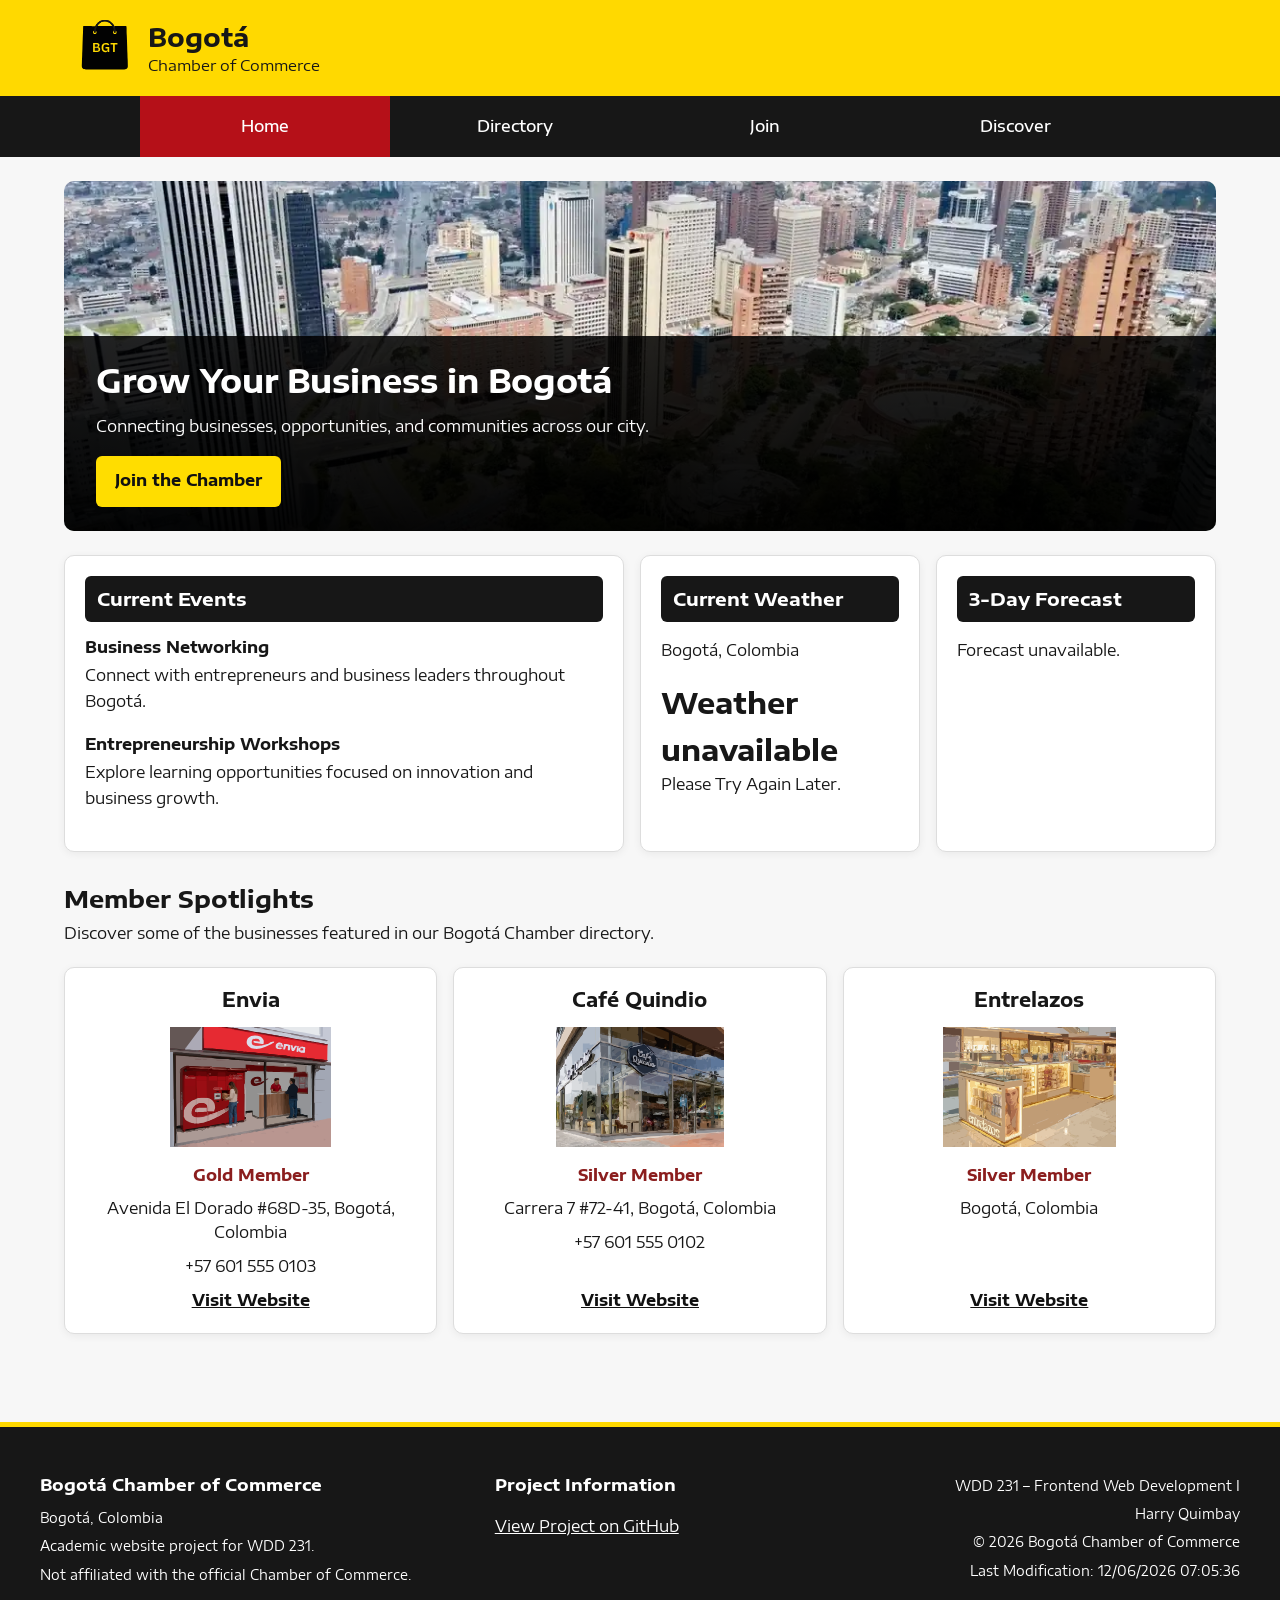
==== commit 06e36695: "W03 fixed errors" ====
--- a/chamber/index.html
+++ b/chamber/index.html
@@ -16,8 +16,10 @@
     <meta property="og:type" content="website">
     <meta property="og:description"
             content="Connect with Bogotá businesses, discover events, and explore membership opportunities.">
-    <meta property="og:image"
-            content="https://harryquimbay.github.io/wdd231/chamber/images/bogota-og.jpg">
+    
+    <meta property="og:image" 
+            content="https://harryquimbay.github.io/wdd231/chamber/images/bgta_hero.webp">
+
     <meta property="og:url"
             content="https://harryquimbay.github.io/wdd231/chamber/index.html">
 
@@ -128,7 +130,7 @@
 
                 <div class="current-weather">
                     <img id="weather-icon"
-                            src="images/bgt_view.svg"
+                            src="images/bgt_view.webp"
                             alt=""
                             width="64"
                             height="64"
--- a/chamber/styles/small.css
+++ b/chamber/styles/small.css
@@ -1,4 +1,3 @@
-
 :root {
     --primary: #171717;
     --secondary: #b51018;
@@ -11,6 +10,7 @@
     --muted: #444444;
     --border: #d6d6d6;
     --light-blue: #fff4c2;
+
 }
 
 body {
@@ -18,11 +18,13 @@
     background-color: var(--background);
     color: var(--text);
     line-height: 1.6;
+
 }
 
 .site-header {
     background-color: var(--accent);
     color: var(--text);
+
 }
 
 .header-content {
@@ -31,6 +33,7 @@
     justify-content: space-between;
     gap: 1rem;
     padding: 0.85rem 1rem;
+
 }
 
 .branding {
@@ -40,6 +43,7 @@
     min-width: 0;
     color: var(--text);
     text-decoration: none;
+
 }
 
 .branding img {
@@ -48,6 +52,7 @@
     height: 48px;
     flex-shrink: 0;
     object-fit: contain;
+
 }
 
 .brand-text {
@@ -55,15 +60,18 @@
     flex-direction: column;
     min-width: 0;
     line-height: 1.3;
+
 }
 
 .brand-text strong {
     font-size: clamp(1rem, 4vw, 1.25rem);
     font-weight: 700;
+
 }
 
 .brand-text span {
     font-size: clamp(0.65rem, 2.5vw, 0.85rem);
+
 }
 
 #menu {
@@ -76,22 +84,27 @@
     color: var(--primary);
     font-size: 1.5rem;
     line-height: 1.3;
+
 }
 
 #menu:hover,
+
 #menu:focus-visible {
     background-color: var(--primary);
     color: var(--surface);
+
 }
 
 #navigation {
     display: none;
     flex-direction: column;
     background-color: var(--primary);
+
 }
 
 #navigation.open {
     display: flex;
+
 }
 
 #navigation a {
@@ -101,13 +114,17 @@
     text-align: center;
     text-decoration: none;
     font-weight: 500;
+
 }
 
 #navigation a:hover,
+
 #navigation a:focus-visible,
+
 #navigation a.active {
     background-color: var(--secondary);
     color: var(--surface);
+
 }
 
 main {
@@ -115,6 +132,7 @@
     max-width: 1200px;
     margin: 0 auto;
     padding: 1.5rem 1rem;
+
 }
 
 .directory-intro {
@@ -123,21 +141,25 @@
     background-color: var(--surface);
     border-top: 5px solid var(--accent);
     box-shadow: 0 2px 8px rgba(0, 0, 0, 0.06);
+
 }
 
 .directory-intro h1 {
     margin-bottom: 0.75rem;
     color: var(--primary);
     font-size: clamp(1.6rem, 5vw, 2.3rem);
+
 }
 
 .directory-intro p {
     max-width: 70ch;
     color: var(--muted);
+
 }
 
 .directory-section {
     margin-top: 1.5rem;
+
 }
 
 .directory-toolbar {
@@ -146,17 +168,20 @@
     align-items: flex-start;
     gap: 1rem;
     margin-bottom: 1.5rem;
+
 }
 
 .directory-toolbar h2 {
     color: var(--primary);
     font-size: 1.5rem;
+
 }
 
 .view-controls {
     display: flex;
     flex-wrap: wrap;
     gap: 0.75rem;
+
 }
 
 .view-controls button {
@@ -168,26 +193,32 @@
     font-size: 0.9rem;
     font-weight: 600;
     transition: background-color 0.2s ease;
+
 }
 
 .view-controls button:hover,
+
 .view-controls button:focus-visible {
     background-color: var(--light-blue);
+
 }
 
 .view-controls button[aria-pressed="true"] {
     background-color: var(--primary);
     color: var(--surface);
+
 }
 
 #members {
     min-width: 0;
+
 }
 
 .members-grid {
     display: grid;
     grid-template-columns: minmax(0, 1fr);
     gap: 1.25rem;
+
 }
 
 .member-card {
@@ -197,6 +228,7 @@
     border-radius: 8px;
     background-color: var(--surface);
     box-shadow: 0 2px 8px rgba(0, 0, 0, 0.06);
+
 }
 
 .member-card img {
@@ -206,6 +238,7 @@
     object-fit: contain;
     padding: 1rem;
     background-color: var(--light-blue);
+
 }
 
 .member-info {
@@ -213,16 +246,19 @@
     flex-direction: column;
     gap: 0.6rem;
     padding: 1.25rem;
+
 }
 
 .member-info h3 {
     color: var(--primary);
     font-size: 1.15rem;
+
 }
 
 .member-info p {
     color: var(--muted);
     font-size: 0.9rem;
+
 }
 
 .member-info a {
@@ -230,11 +266,14 @@
     font-weight: 600;
     overflow-wrap: anywhere;
     text-decoration: underline;
+
 }
 
 .member-info a:hover,
+
 .member-info a:focus-visible {
     color: var(--primary);
+
 }
 
 .membership-level {
@@ -245,44 +284,53 @@
     color: var(--primary);
     font-size: 0.8rem;
     font-weight: 700;
+
 }
 
 .membership-level.gold {
     background-color: #f6e8b5;
     color: #654700;
+
 }
 
 .membership-level.silver {
     background-color: #e0e5eb;
     color: #334155;
+
 }
 
 .membership-level.member {
     background-color: #dcefe4;
     color: #205339;
+
 }
 
 .members-list {
     display: flex;
     flex-direction: column;
     gap: 0.75rem;
+
 }
 
 .members-list .member-card {
     display: block;
     padding: 0.25rem;
+
 }
 
 .members-list .member-card img {
     display: none;
+
 }
 
 .members-list .member-info {
     padding: 1rem;
+
 }
 
 .members-list .member-info h3 {
     font-size: 1.05rem;
+
 }
 
 .site-footer {
@@ -291,6 +339,7 @@
     background-color: var(--primary);
     color: var(--surface);
     border-top: 5px solid var(--accent);
+
 }
 
 .footer-content {
@@ -299,27 +348,33 @@
     gap: 2rem;
     max-width: 1200px;
     margin: 0 auto;
+
 }
 
 .site-footer h2 {
     margin-bottom: 0.75rem;
     font-size: 1.05rem;
+
 }
 
 .site-footer p {
     margin-bottom: 0.4rem;
     font-size: 0.85rem;
+
 }
 
 .site-footer a {
     color: var(--surface);
     text-decoration: underline;
     overflow-wrap: anywhere;
+
 }
 
 .site-footer a:hover,
+
 .site-footer a:focus-visible {
     color: #fff4c2;
+
 }
 
 .footer-social {
@@ -327,44 +382,35 @@
     flex-direction: column;
     align-items: flex-start;
     gap: 0.4rem;
+
 }
 
 .footer-development {
     font-size: 0.85rem;
-}
-
-#lastModified {
+
+}
+
+\#lastModified {
     color: #dcecf5;
+
 }
 
 @media (prefers-reduced-motion: reduce) {
+
     .view-controls button {
         transition: none;
+
     }
-}
-
-.current-weather img {
-    display: block;
-    width: 80px;
-    height: 80px;
-    background-color: #333333;
-    border-radius: 12px;
-    padding: 8px;
-    object-fit: contain;
-}
-
-.current-weather img[hidden] {
-    display: none;
-}
-
+
+}
 
 /* Chamber Home Page */
-
 .home-main {
     width: 100%;
     max-width: 1200px;
     margin: 0 auto;
     padding: 1rem;
+
 }
 
 .hero {
@@ -372,31 +418,41 @@
     overflow: hidden;
     border-radius: 10px;
     margin-bottom: 1.5rem;
+
 }
 
 .hero > img {
     display: block;
     width: 100%;
-    height: 260px;
+    height: 360px;
     object-fit: cover;
     object-position: center;
+
 }
 
 .hero-content {
-    padding: 1.25rem;
-    background-color: #171717;
+    position: absolute;
+    bottom: 0;
+    left: 0;
+    right: 0;
+    padding: 1.5rem;
+    background: linear-gradient(to top, rgba(0, 0, 0, 0.97), rgba(0, 0, 0, 0.86));
     color: #ffffff;
 }
 
 .hero-content h1 {
     font-size: 1.6rem;
     line-height: 1.3;
+    color: #ffffff;
     margin: 0 0 0.75rem;
+
 }
 
 .hero-content p {
+    color: #ffffff;
     line-height: 1.6;
     margin-bottom: 1rem;
+
 }
 
 .hero-cta {
@@ -407,10 +463,12 @@
     border-radius: 6px;
     font-weight: 700;
     text-decoration: none;
+
 }
 
 .hero-cta:hover {
     background-color: #f5c400;
+
 }
 
 .home-information {
@@ -418,16 +476,20 @@
     grid-template-columns: 1fr;
     gap: 1rem;
     margin-bottom: 2rem;
+
 }
 
 .events-panel,
+
 .weather-panel,
+
 .forecast-panel {
     background-color: #ffffff;
     border: 1px solid #dddddd;
     border-radius: 10px;
     padding: 1.25rem;
     box-shadow: 0 2px 8px rgba(0, 0, 0, 0.06);
+
 }
 
 .home-information h2 {
@@ -437,25 +499,32 @@
     padding: 0.75rem;
     border-radius: 6px;
     margin: 0 0 1rem;
+
 }
 
 .event-item {
     margin-bottom: 1.25rem;
+
 }
 
 .event-item h3 {
     font-size: 1rem;
     margin-bottom: 0.4rem;
+
 }
 
 .event-item p,
+
 .weather-panel p,
+
 .forecast-panel p {
     line-height: 1.6;
+
 }
 
 .current-weather {
     margin-top: 1rem;
+
 }
 
 .current-weather img {
@@ -466,20 +535,24 @@
     border-radius: 12px;
     padding: 8px;
     object-fit: contain;
+
 }
 
 .current-weather img[hidden] {
     display: none;
+
 }
 
 #current-temp {
     font-size: 1.8rem;
     font-weight: 700;
     margin-top: 0.75rem;
+
 }
 
 #weather-description {
     text-transform: capitalize;
+
 }
 
 .forecast-day {
@@ -488,26 +561,31 @@
     gap: 1rem;
     padding: 0.75rem 0;
     border-bottom: 1px solid #dddddd;
+
 }
 
 .spotlights-section {
     margin-bottom: 2rem;
+
 }
 
 .spotlights-section > h2 {
     font-size: 1.5rem;
     margin-bottom: 0.5rem;
+
 }
 
 .spotlights-intro {
     margin-bottom: 1.25rem;
     line-height: 1.6;
+
 }
 
 .spotlights-grid {
     display: grid;
     grid-template-columns: 1fr;
     gap: 1rem;
+
 }
 
 .spotlight-card {
@@ -517,11 +595,13 @@
     padding: 1.25rem;
     text-align: center;
     box-shadow: 0 2px 8px rgba(0, 0, 0, 0.06);
+
 }
 
 .spotlight-card h3 {
     font-size: 1.2rem;
     margin-bottom: 1rem;
+
 }
 
 .spotlight-card img {
@@ -531,16 +611,19 @@
     height: 120px;
     object-fit: contain;
     margin: 0 auto 1rem;
+
 }
 
 .spotlight-card p {
     margin-bottom: 0.6rem;
     line-height: 1.5;
+
 }
 
 .spotlight-membership {
     font-weight: 700;
     color: #8b1e1e;
+
 }
 
 .spotlight-card a {
@@ -549,33 +632,14 @@
     color: #111111;
     font-weight: 700;
     text-decoration: underline;
-}
-
-
-.hero {
-    position: relative;
-}
-
-.hero-content {
-    position: absolute;
-    bottom: 0;
-    left: 0;
-    right: 0;
-    background: linear-gradient(
-        to top,
-        rgba(0, 0, 0, 0.95),
-        rgba(0, 0, 0, 0.75),
-        transparent
-    );
-    padding: 1.5rem;
-}
-
-.hero > img {
-    height: 360px;
-}
-
-.hero-content h1,
-.hero-content p {
-    color: #ffffff;
-}
-
+
+}
+
+
+
+
+
+
+
+
+
